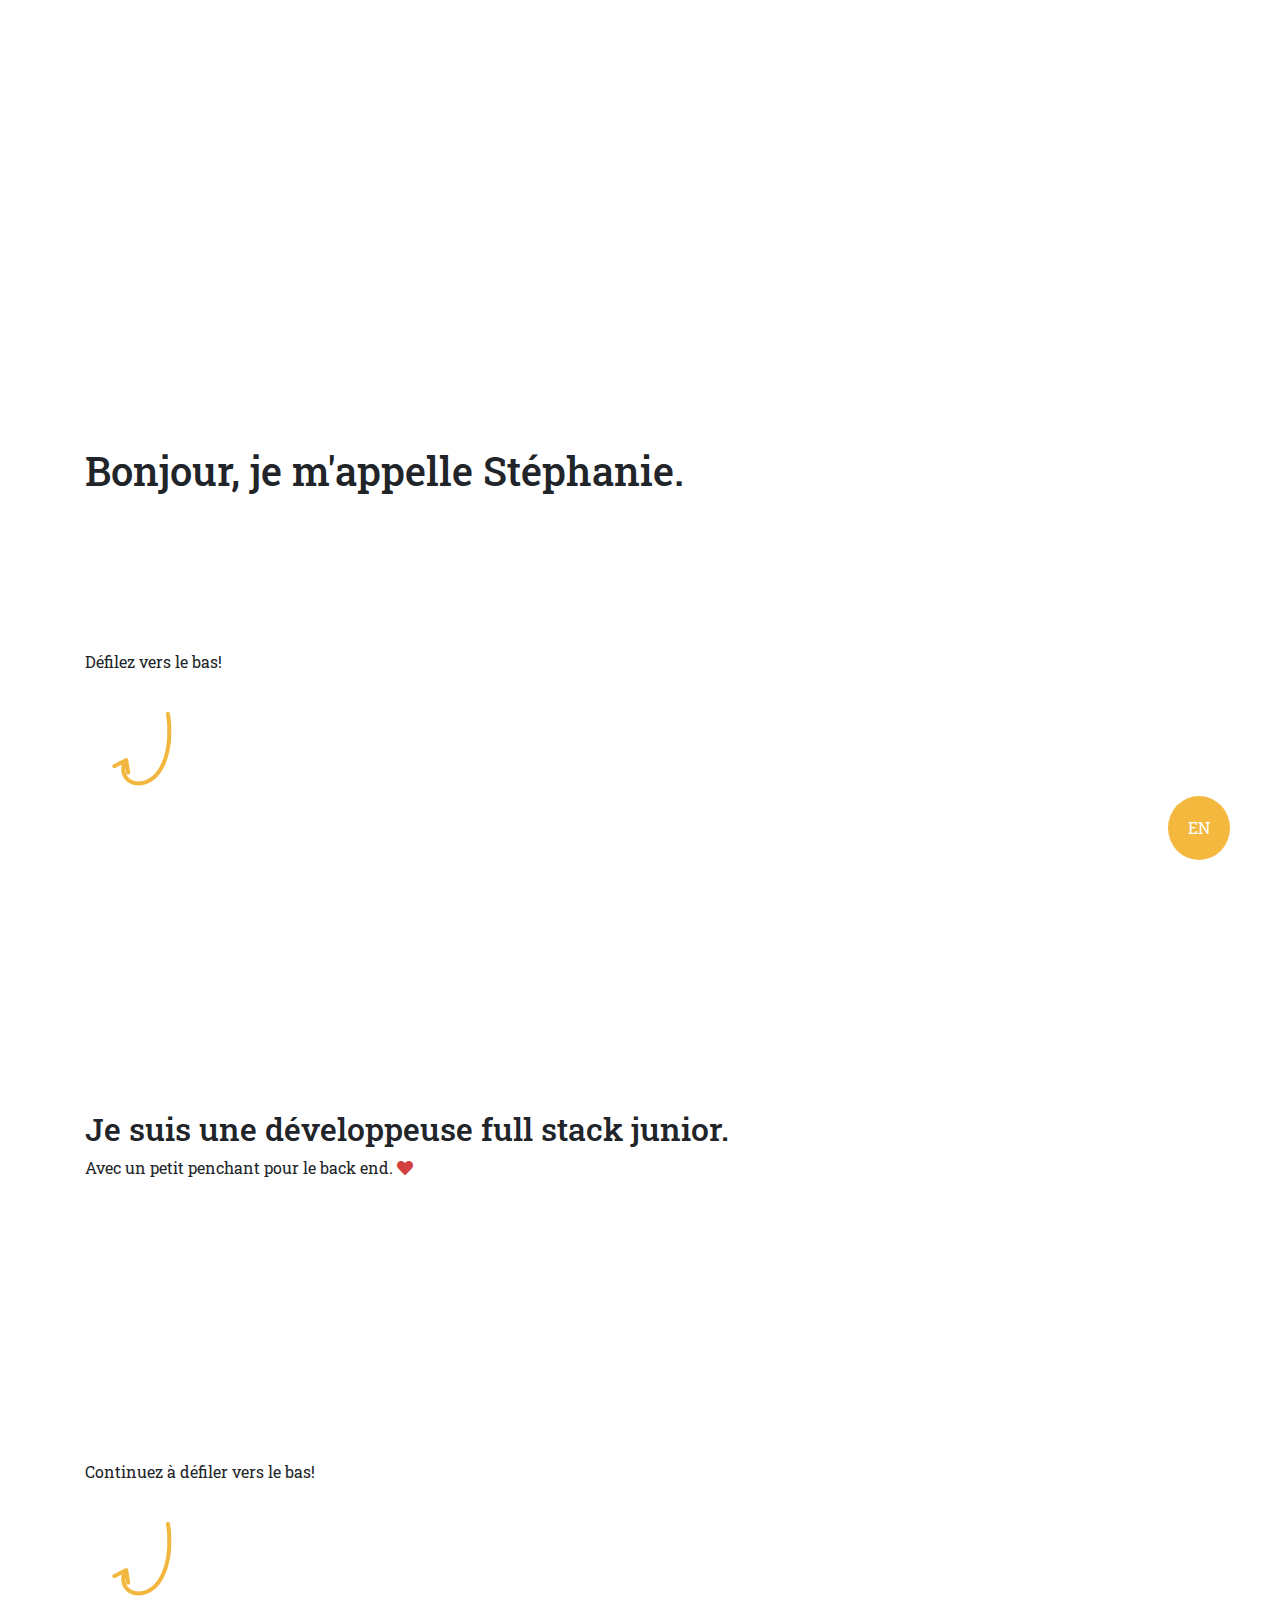
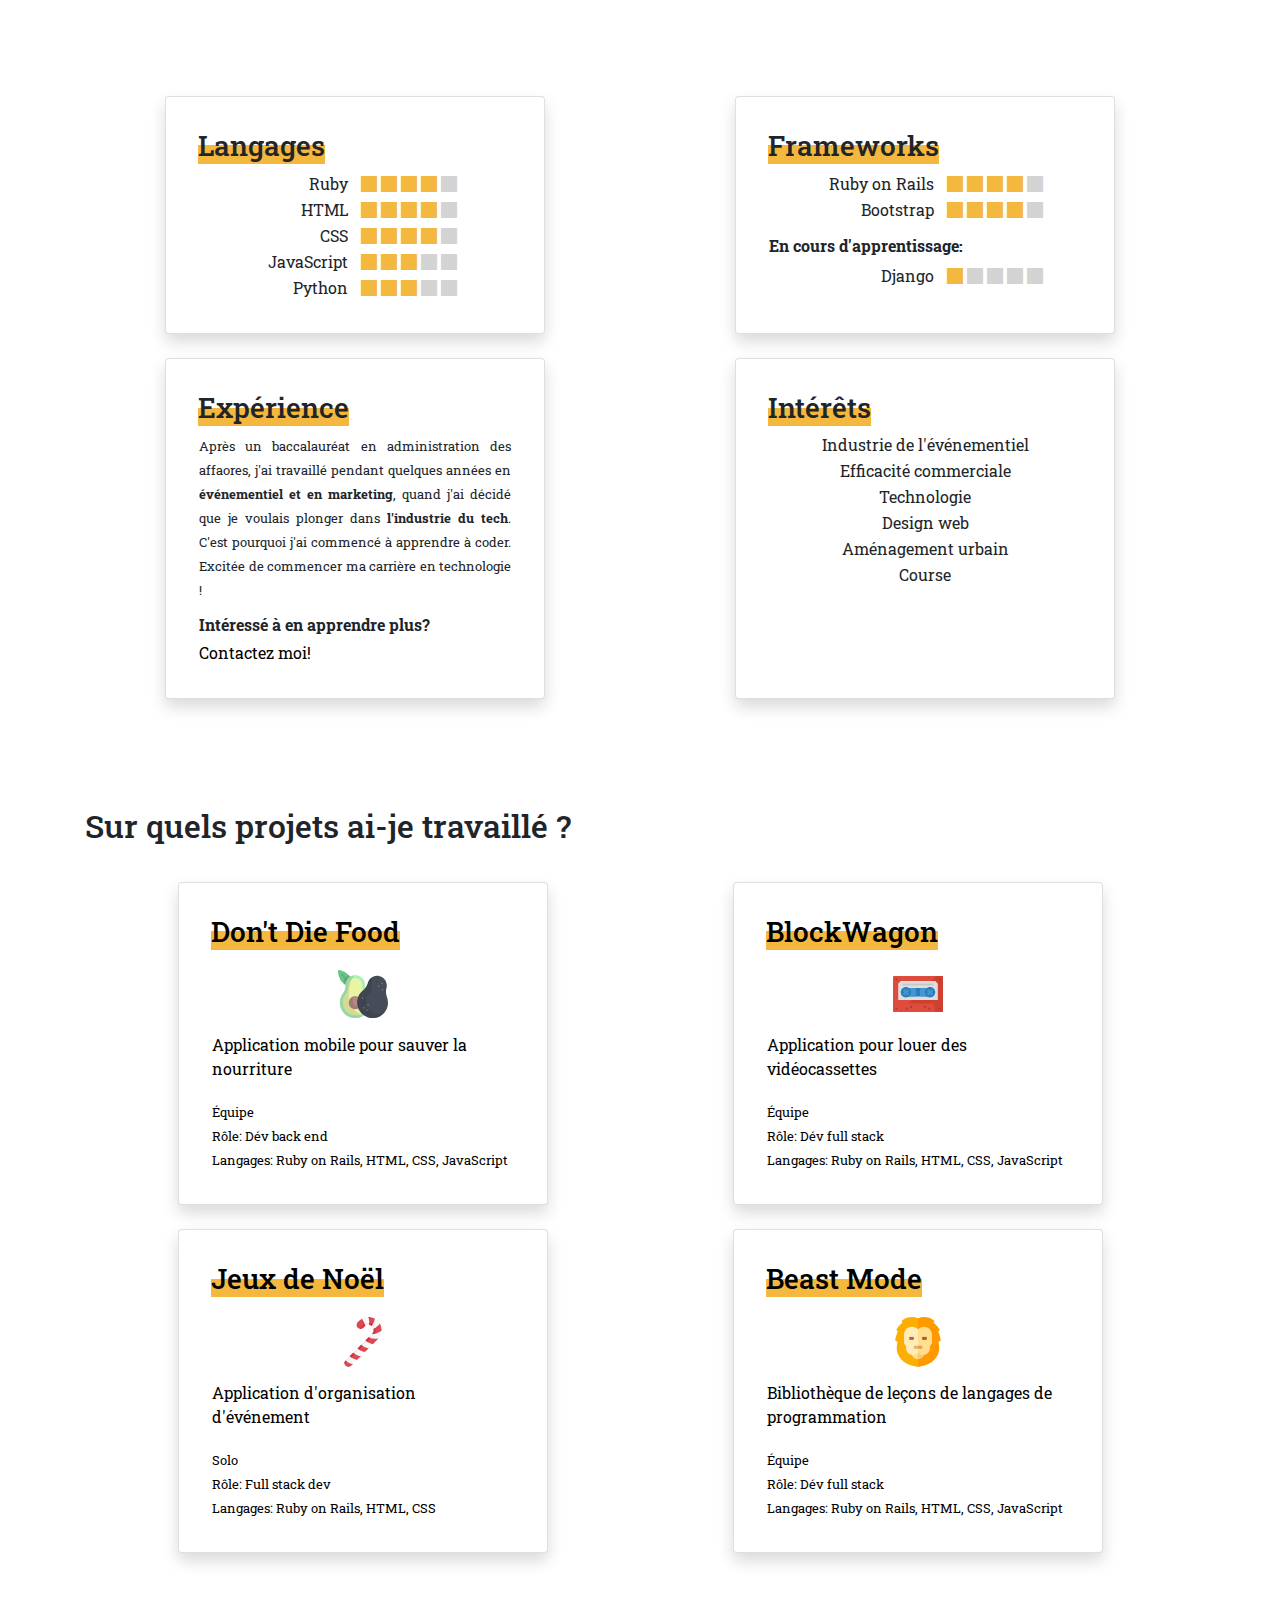
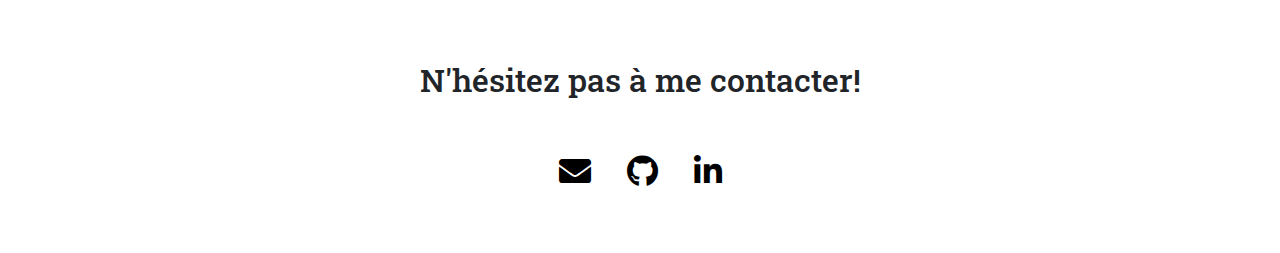
==== html/fr.html @ 84063d25 "Added french version of website and changed project" ====
<!DOCTYPE html>
<html>
  <head>
    <title>Stephanie Diep - Full stack web developer</title>
    <!-- Default meta tags -->
    <meta charset="UTF-8">
    <meta name="description" content="Portfolio of Stephanie Diep, junior web developer.">
    <meta name="keywords" content="HTML, CSS, JavaScript, Ruby on Rails, Python, web developer, junior">
    <meta name="viewport" content="width=device-width, initial-scale=1, shrink-to-fit=no">

    <!-- Social media meta tags -->
    <meta property="og:title" content="Stephanie Diep - Full stack web developer">
    <meta property="og:description" content="Portfolio of Stephanie Diep, junior web developer.">
    <meta property="og:image" content="https://images.unsplash.com/photo-1523800503107-5bc3ba2a6f81?ixlib=rb-1.2.1&ixid=eyJhcHBfaWQiOjEyMDd9&auto=format&fit=crop&w=800&q=80">
    <meta property="og:url" content="http://sthyma.github.io/">

    <!-- Favicon -->
    <link rel="icon" type="image/svg" href="../images/rice.svg">
    
    <!-- Stylesheets -->
    <link rel="stylesheet" href="https://stackpath.bootstrapcdn.com/bootstrap/4.4.1/css/bootstrap.min.css" integrity="sha384-Vkoo8x4CGsO3+Hhxv8T/Q5PaXtkKtu6ug5TOeNV6gBiFeWPGFN9MuhOf23Q9Ifjh" crossorigin="anonymous">
    <link rel="stylesheet" href="../css/style.css">
    <link rel="stylesheet" href="https://use.fontawesome.com/releases/v5.6.3/css/all.css">
  </head>
  
  <body>
    <!-- Intro section -->
    <div class="container d-flex align-items-start justify-content-between flex-column" id="header">
      <!-- Button for french version -->
      <a href="../index.html"><button>EN</button></a>

      <div class="name">
        <h1>Bonjour, je m'appelle Stéphanie.</h1>
      </div>
      <div class="arrow">
        <p>Défilez vers le bas!</p>
        <a href="#about"><img src="../images/arrow.gif" alt="Animated arrow pointing down", id="arrow-img"></a>
      </div>
    </div>

    <!-- About section -->
    <div class="container d-flex align-items-start justify-content-between flex-column" id="about">
      <div class="description">
        <h2>Je suis une développeuse full stack junior.</h2>
        <p>Avec un petit penchant pour le back end. <i class="fas fa-heart"></i></p>
      </div>
      <div class="arrow">
        <p>Continuez à défiler vers le bas!</p>
        <a href="#experience"><img src="../images/arrow.gif" alt="Animated arrow pointing down", id="arrow-img"></a>
      </div>
    </div>

    <!-- Experience section -->
    <div class="container" id="experience">
      <div class="row d-flex justify-content-around">
        <!-- Languages card -->
        <div class="card col-sm-12 col-md-12 col-lg-4 shadow">
          <h3><span class="half-highlight">Langages</span></h3>
          <table>
            <tr>
              <td class="cell-title">Ruby</td>
              <td><i class="fas fa-square-full" id="colored-square"></i>
              <i class="fas fa-square-full" id="colored-square"></i>
              <i class="fas fa-square-full" id="colored-square"></i>
              <i class="fas fa-square-full" id="colored-square"></i>
              <i class="fas fa-square-full" id="not-colored-square"></i></td>
            </tr>
            <tr>
              <td class="cell-title">HTML</td>
              <td><i class="fas fa-square-full" id="colored-square"></i>
              <i class="fas fa-square-full" id="colored-square"></i>
              <i class="fas fa-square-full" id="colored-square"></i>
              <i class="fas fa-square-full" id="colored-square"></i>
              <i class="fas fa-square-full" id="not-colored-square"></i></td>
            </tr>
            <tr>
              <td class="cell-title">CSS</td> 
              <td><i class="fas fa-square-full" id="colored-square"></i>
              <i class="fas fa-square-full" id="colored-square"></i>
              <i class="fas fa-square-full" id="colored-square"></i>
              <i class="fas fa-square-full" id="colored-square"></i>
              <i class="fas fa-square-full" id="not-colored-square"></i></td>
            </tr>
            <tr>
              <td class="cell-title">JavaScript</td> 
              <td><i class="fas fa-square-full" id="colored-square"></i>
              <i class="fas fa-square-full" id="colored-square"></i>
              <i class="fas fa-square-full" id="colored-square"></i>
              <i class="fas fa-square-full" id="not-colored-square"></i>
              <i class="fas fa-square-full" id="not-colored-square"></i></td>
            </tr>
            <tr>
              <td class="cell-title">Python</td>
              <td><i class="fas fa-square-full" id="colored-square"></i>
              <i class="fas fa-square-full" id="colored-square"></i>
              <i class="fas fa-square-full" id="colored-square"></i>
              <i class="fas fa-square-full" id="not-colored-square"></i>
              <i class="fas fa-square-full" id="not-colored-square"></i></td>
            </tr>
          </table>
        </div>
        
        <!-- Frameworks card -->
        <div class="card col-sm-12 col-md-12 col-lg-4 shadow">
          <h3><span class="half-highlight">Frameworks</span></h3>
          <table>
            <tr>
              <td class="cell-title">Ruby on Rails</td>
              <td><i class="fas fa-square-full" id="colored-square"></i>
              <i class="fas fa-square-full" id="colored-square"></i>
              <i class="fas fa-square-full" id="colored-square"></i>
              <i class="fas fa-square-full" id="colored-square"></i>
              <i class="fas fa-square-full" id="not-colored-square"></i></td>
            </tr>
            <tr>
              <td class="cell-title">Bootstrap</td>
              <td><i class="fas fa-square-full" id="colored-square"></i>
              <i class="fas fa-square-full" id="colored-square"></i>
              <i class="fas fa-square-full" id="colored-square"></i>
              <i class="fas fa-square-full" id="colored-square"></i>
              <i class="fas fa-square-full" id="not-colored-square"></i></td>
            </tr>
            <tr>
              <td colspan="2"><p class="card-subtitle"><strong>En cours d'apprentissage: </strong></p></td>
            </tr>
            <tr>
              <td class="cell-title">Django</td>
              <td><i class="fas fa-square-full" id="colored-square"></i>
              <i class="fas fa-square-full" id="not-colored-square"></i>
              <i class="fas fa-square-full" id="not-colored-square"></i>
              <i class="fas fa-square-full" id="not-colored-square"></i>
              <i class="fas fa-square-full" id="not-colored-square"></i></td>
            </tr>
          </table>
        </div>

        <!-- Experience card -->
        <div class="card col-sm-12 col-md-12 col-lg-4 shadow">
          <h3><span class="half-highlight">Expérience</span></h3>
          <table>
            <tr>
              <td class="experience-desc">
                <small>
                  Après un baccalauréat en administration des affaores, j'ai travaillé pendant quelques années en <strong>événementiel et en marketing</strong>, quand j'ai décidé que je voulais plonger dans <strong>l'industrie du tech</strong>. C'est pourquoi j'ai commencé à apprendre à coder. Excitée de commencer ma carrière en technologie !
                </small>
              </td>
            </tr>
            <tr>
              <td colspan="2" class="contact-me">
                <p class="card-subtitle"><strong>Intéressé à en apprendre plus?<br></strong></p>
                <a href="/#contact">Contactez moi!</a>
              </td>
            </tr>
          </table>
        </div>

        <!-- Interests card -->
        <div class="card col-sm-12 col-md-12 col-lg-4 shadow">
          <h3><span class="half-highlight">Intérêts</span></h3>
          <table>
            <tr>
              <td class="cell-title-interest">Industrie de l'événementiel</td>
            </tr>
            <tr>
              <td class="cell-title-interest">Efficacité commerciale</td>
            </tr>
            <tr>
              <td class="cell-title-interest">Technologie</td>
            </tr>
            <tr>
              <td class="cell-title-interest">Design web</td>
            </tr>
            <tr>
              <td class="cell-title-interest">Aménagement urbain</td>
            </tr>
            <tr>
              <td class="cell-title-interest">Course</td>
            </tr>
          </table>
        </div>
      </div>
    </div>

    <!-- Projects section -->
    <div class="container" id="projects">
      <h2>Sur quels projets ai-je travaillé ?</h2>
      <div class="container d-flex align-items-center justify-content-between">
        <div class="row d-flex justify-content-around">
          <!-- Don't Die Food -->
          <div class="card col-sm-12 col-md-12 col-lg-4 shadow">
            <a href="http://dontdiefood.com/">
              <h3><span class="half-highlight">Don't Die Food</span></h3>
              <table>
                <tr>
                  <td>
                    <div class="d-flex justify-content-center">
                      <img src="../images/avocado.svg" alt="Avocado">
                    </div>
                  </td>
                </tr>
                <tr>
                  <td>
                    <p>Application mobile pour sauver la nourriture</p>
                  </td>
                </tr>
                <tr>
                  <td>
                    <small>Équipe<br> Rôle: Dév back end<br> Langages: Ruby on Rails, HTML, CSS, JavaScript</small>
                  </td>
                </tr>
              </table>
            </a>
          </div>

          <!-- BlockWagon -->
          <div class="card col-sm-12 col-md-12 col-lg-4 shadow">
            <a href="http://blockwagon.herokuapp.com/">
              <h3><span class="half-highlight">BlockWagon</span></h3>
              <table>
                <tr>
                  <td>
                    <div class="d-flex justify-content-center">
                      <img src="../images/videocassette.svg" alt="Videocassette">
                    </div>
                  </td>
                </tr>
                <tr>
                  <td>
                    <p>Application pour louer des vidéocassettes</p>
                  </td>
                </tr>
                <tr>
                  <td>
                    <small>Équipe<br> Rôle: Dév full stack<br> Langages: Ruby on Rails, HTML, CSS, JavaScript</small>
                  </td>
                </tr>
              </table>
            </a>
          </div>

          <!-- Jeux de Noel -->
          <div class="card col-sm-12 col-md-12 col-lg-4 shadow">
            <a href="http://jeuxdenoel.herokuapp.com/">
              <h3><span class="half-highlight">Jeux de Noël</span></h3>
              <table>
                <tr>
                  <td>
                    <div class="d-flex justify-content-center">
                      <img src="../images/cane.svg" alt="Cane">
                    </div>
                  </td>
                </tr>
                <tr>
                  <td>
                    <p>Application d'organisation d'événement</p>
                  </td>
                </tr>
                <tr>
                  <td>
                    <small>Solo<br> Rôle: Full stack dev<br> Langages: Ruby on Rails, HTML, CSS</small>
                  </td>
                </tr>
              </table>
            </a>
          </div>

          <!-- Beast Mode -->
          <div class="card col-sm-12 col-md-12 col-lg-4 shadow">
            <a href="http://beastmodeon.herokuapp.com/">
              <h3><span class="half-highlight">Beast Mode</span></h3>
              <table>
                <tr>
                  <td>
                    <div class="d-flex justify-content-center">
                      <img src="../images/lion.svg" alt="Lion">
                    </div>
                  </td>
                </tr>
                <tr>
                  <td>
                    <p>Bibliothèque de leçons de langages de programmation</p>
                  </td>
                </tr>
                <tr>
                  <td>
                    <small>Équipe<br> Rôle: Dév full stack<br> Langages: Ruby on Rails, HTML, CSS, JavaScript</small>
                  </td>
                </tr>
              </table>
            </a>
          </div>

        </div>
      </div>
    </div>

    <!-- Contact section -->
    <div class="container" id="contact">
      <h2>N'hésitez pas à me contacter!</h2>
      <div class="container d-flex align-items-center justify-content-center">
        <div class="contact-info ">
          <a href="mailto:stephaniediep@outlook.com" class="contact-links">
            <i class="fas fa-envelope"></i>
          </a>
          <a href="https://github.com/sthyma" class="contact-links">
            <i class="fab fa-github"></i>
          </a>
          <a href="https://www.linkedin.com/in/diepstephanie/" class="contact-links">
            <i class="fab fa-linkedin-in"></i>
          </a>
        </div>
      </div>
    </div>
  </body>
</html>
---- css/style.css ----
/* Fonts */
@import url('https://fonts.googleapis.com/css2?family=Roboto+Slab:wght@200;300;400;500;600;700;800;900&display=swap');

/* Components */
@import url('components/about.css');
@import url('components/header.css');
@import url('components/experience.css');
@import url('components/card.css');
@import url('components/projects.css');
@import url('components/contact.css');

body {
  font-family: 'Roboto Slab', serif;
  background:white;
}

.half-highlight {
  background: linear-gradient(to top, #f4b83f 50%, transparent 50%);
}
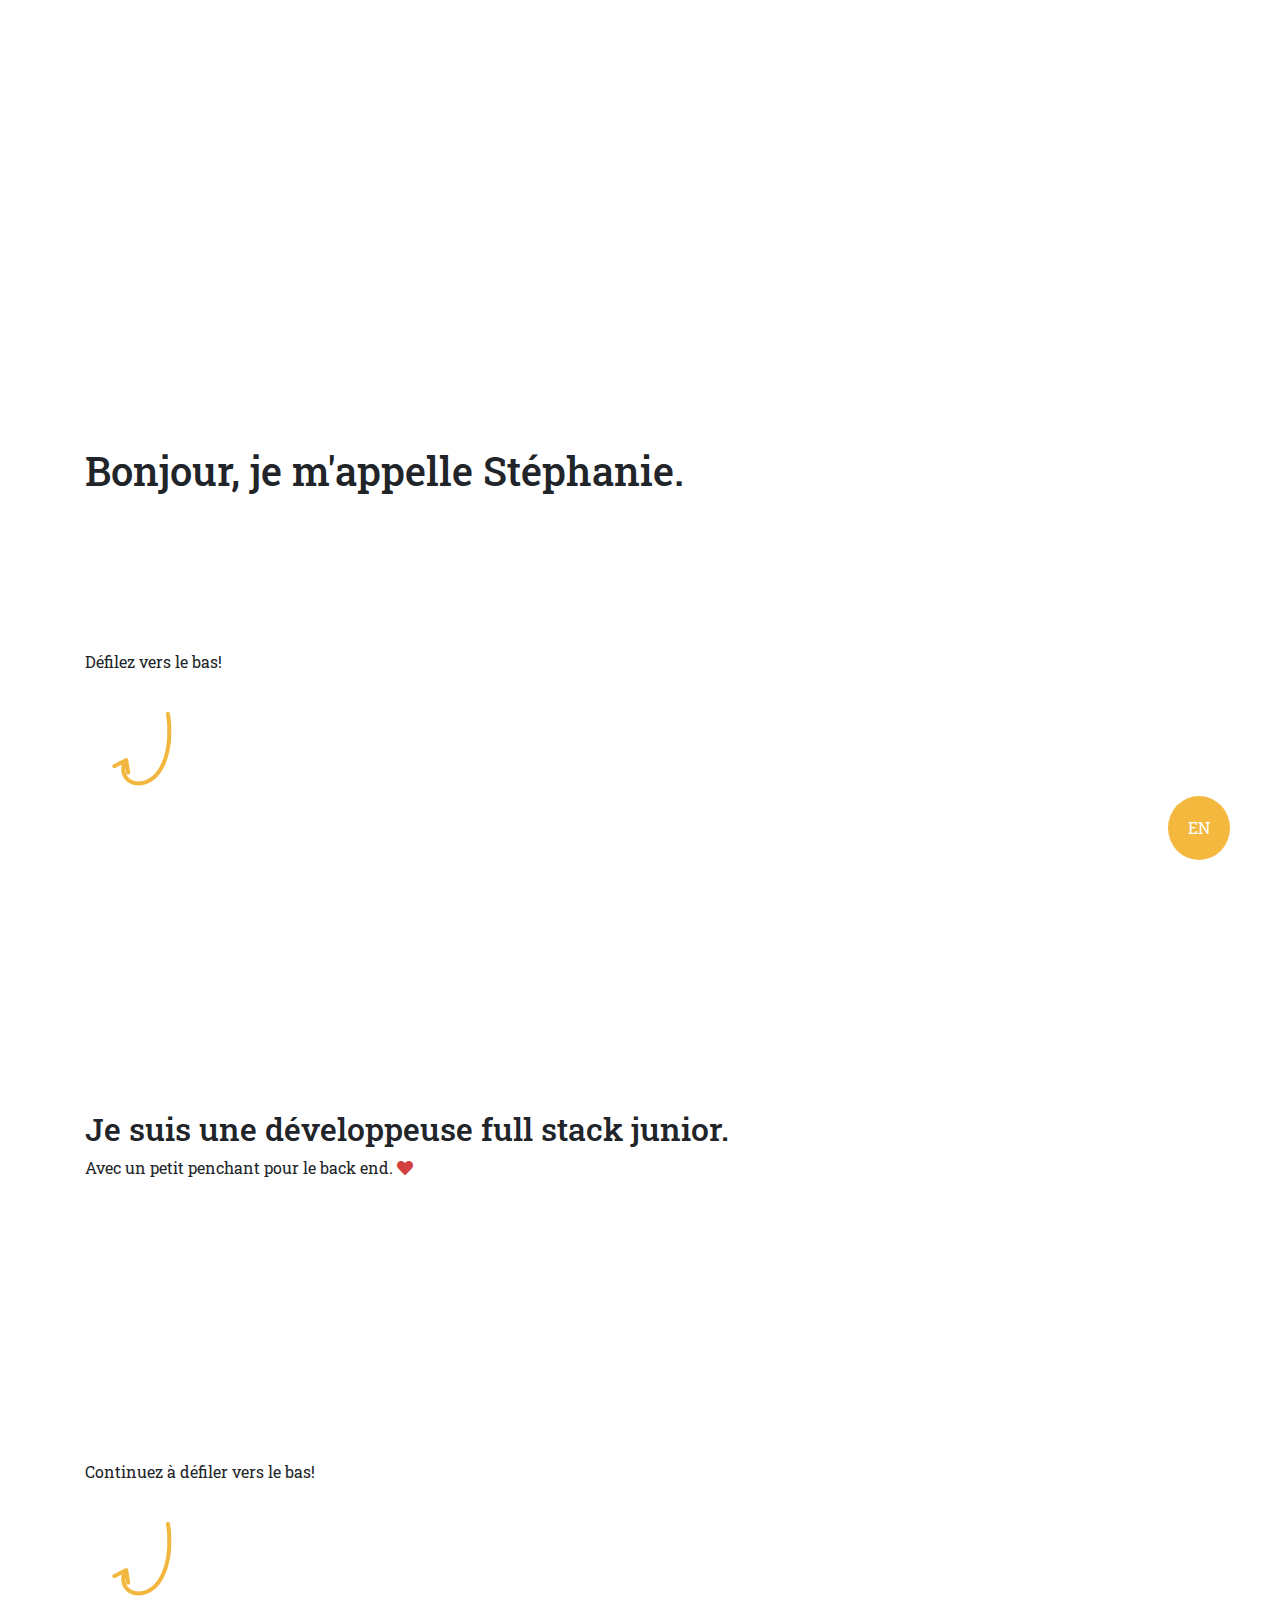
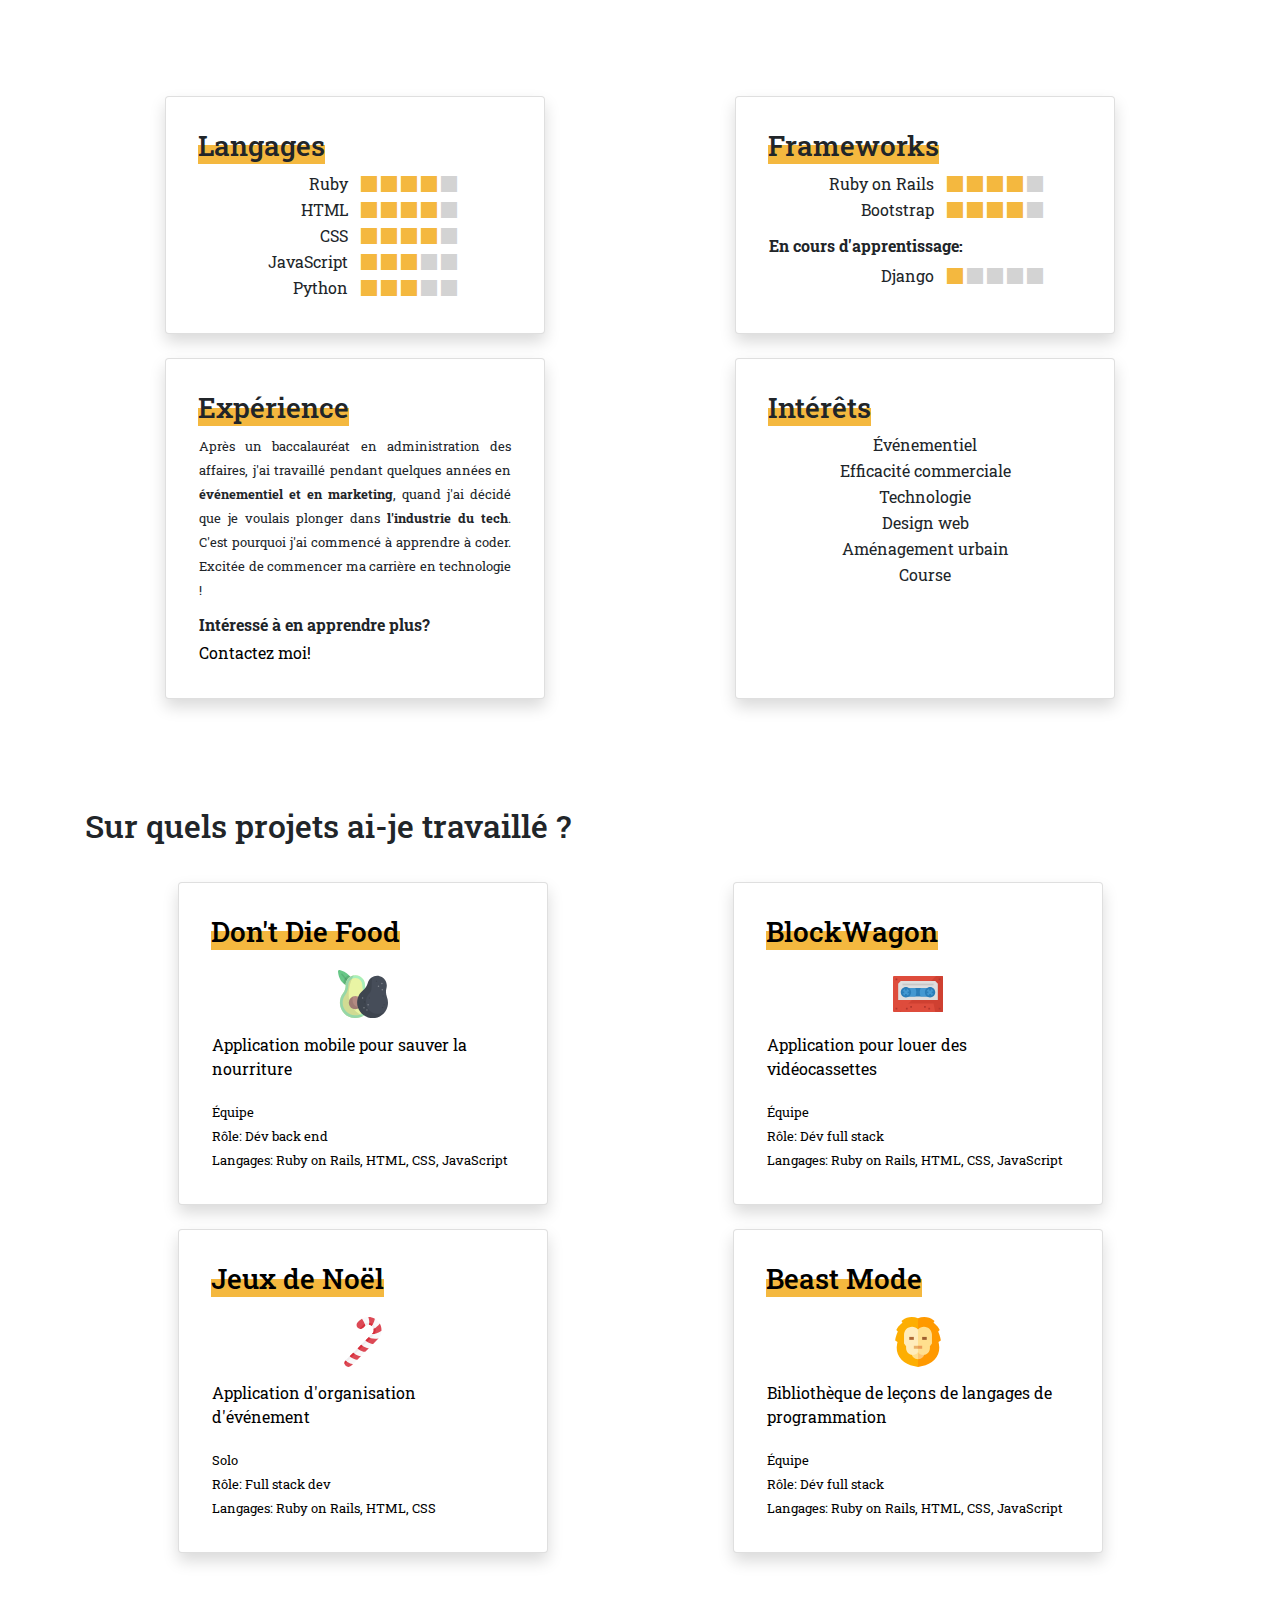
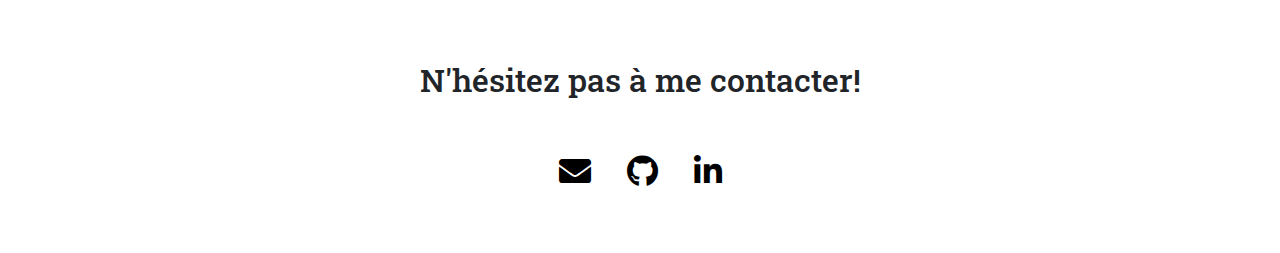
==== commit b92988a3: "Corrected some typos" ====
--- a/html/fr.html
+++ b/html/fr.html
@@ -27,7 +27,7 @@
     <!-- Intro section -->
     <div class="container d-flex align-items-start justify-content-between flex-column" id="header">
       <!-- Button for french version -->
-      <a href="../index.html"><button>EN</button></a>
+      <a href="../"><button>EN</button></a>
 
       <div class="name">
         <h1>Bonjour, je m'appelle Stéphanie.</h1>
@@ -141,7 +141,7 @@
             <tr>
               <td class="experience-desc">
                 <small>
-                  Après un baccalauréat en administration des affaores, j'ai travaillé pendant quelques années en <strong>événementiel et en marketing</strong>, quand j'ai décidé que je voulais plonger dans <strong>l'industrie du tech</strong>. C'est pourquoi j'ai commencé à apprendre à coder. Excitée de commencer ma carrière en technologie !
+                  Après un baccalauréat en administration des affaires, j'ai travaillé pendant quelques années en <strong>événementiel et en marketing</strong>, quand j'ai décidé que je voulais plonger dans <strong>l'industrie du tech</strong>. C'est pourquoi j'ai commencé à apprendre à coder. Excitée de commencer ma carrière en technologie !
                 </small>
               </td>
             </tr>
@@ -159,7 +159,7 @@
           <h3><span class="half-highlight">Intérêts</span></h3>
           <table>
             <tr>
-              <td class="cell-title-interest">Industrie de l'événementiel</td>
+              <td class="cell-title-interest">Événementiel</td>
             </tr>
             <tr>
               <td class="cell-title-interest">Efficacité commerciale</td>
